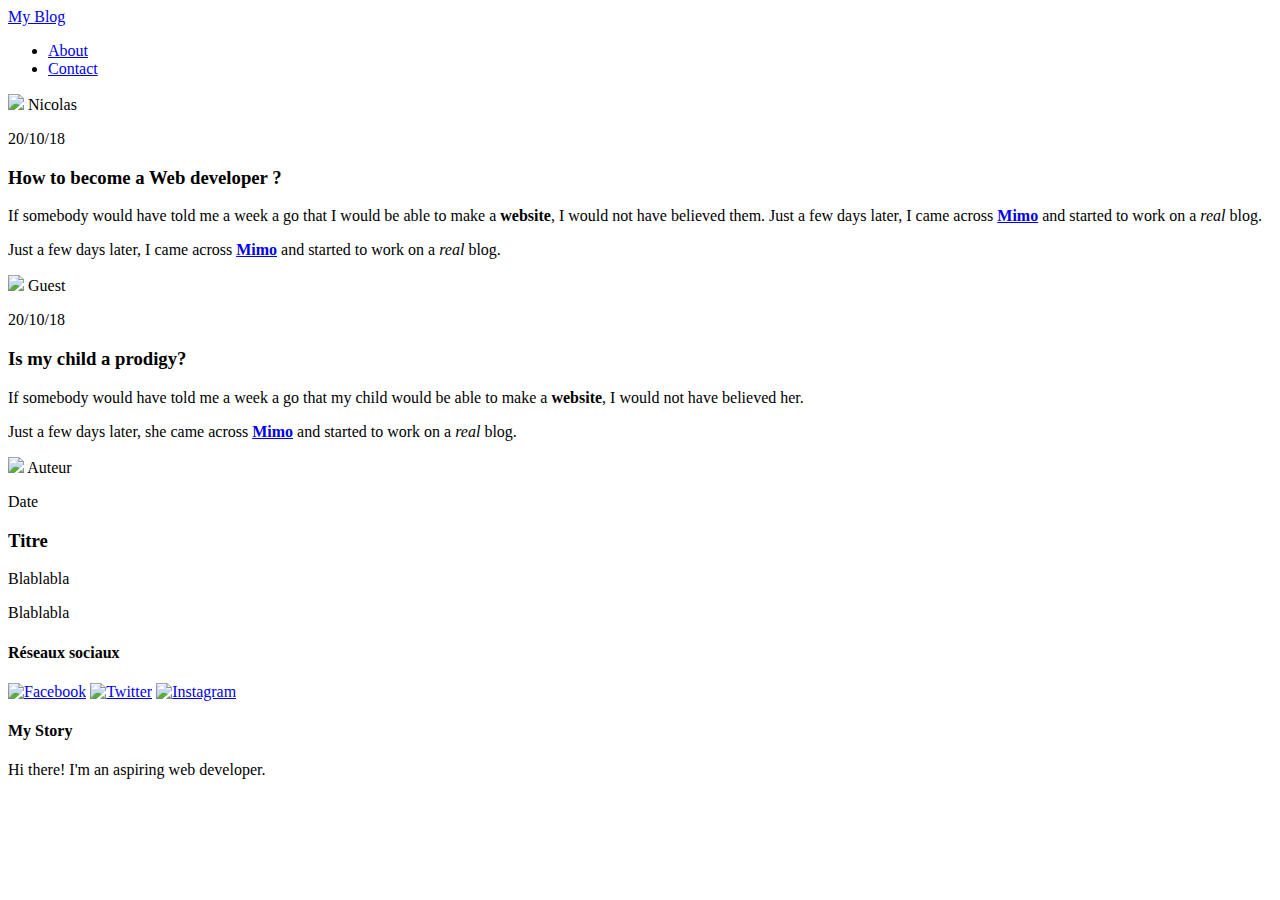
==== index.html @ bd6d1252 "Add files via upload" ====
<!DOCTYPE html>
<html lang="fr">
<head>
    <meta charset="UTF-8">
    <title>Blog</title>
    <link rel="stylesheet" href="../CSS/styleindex.css">
    <link rel="shortcut icon" href="../Images/favicon.ico">
</head>
<body>
    <!--En-tête-->
    <!------------------------------------------------------------------>
    <div id="Header">
        <div class="container">
            <a href="index.html" id="header-title">My Blog</a>
            <ul id="header-nav">
                <li><a href="about.html">About</a></li>
                <li><a href="contact.html">Contact</a></li>
            </ul>
        </div>
    </div>
    <!--Contenu-->
    <!------------------------------------------------------------------>
    <div id="content">
        <!-- Post 1 -->
        <div class="post-container">
            <div class="post">
               <!--Auteur-->
               <div class="post-author">
                   <img src="../Images/me.jpg">
                   <span class="username">Nicolas</span>
               </div>
               <!--Date-->
               <p class="post-date">20/10/18</p>
               <h3 class="post-title">How to become a Web developer ?</h3>
               <!--Texte-->
               <div class="post-content">
               		<p>
               			If somebody would have told me a week a go that I would be able to make a <strong>website</strong>, I would not have believed them.
  						Just a few days later, I came across <strong><a href="https://getmimo.com">Mimo</a></strong> and started to work on a <em>real</em> blog.
               		</p>
               		<p>
						Just a few days later, I came across <strong><a href="https://getmimo.com">Mimo</a></strong> and started to work on a <em>real</em> blog.
               		</p>
               </div>
            </div>
        </div>
    	<!-- Post 2 -->
 		<div class="post-container">
 			<div class="post">
   				<div class="post-author">
    				<img src="../Images/me.jpg">
    				<span>Guest</span>
   				</div>
   				<p class="post-date">20/10/18</p>
   				<h3 class="post-title">Is my child a prodigy?</h3>
   				<div class="post-content">
    				<p>If somebody would have told me a week a go that my
    				child would be able to make a <strong>website</strong>, I would not have believed her.</p>
    				<p>Just a few days later, she came across <strong><a href="https://getmimo.com">Mimo</a></strong> and started to work on a <em>real</em> blog.</p>
   				</div>
  			</div>
 		</div>
 		<!-- Post 3 -->
        <div class="post-container">
            <div class="post">
               <div class="post-author">
                   <img src="../Images/me.jpg">
                   <span class="username">Auteur</span>
               </div>
               <p class="post-date">Date</p>
               <h3 class="post-title">Titre</h3>
               <div class="post-content">
               		<p>
               			Blablabla
               		</p>
               		<p>
						Blablabla
               		</p>
               </div>
            </div>
        </div>
	</div> 
    <!--Pied de page--> 
    <!------------------------------------------------------------------>  
    <div id="footer">
        <div class="container">
           	<div class="column">
            	<h4>Réseaux sociaux</h4>
                <p>
                 	<a href="https://facebook.com/me"><img src="../Images/logofb.png" class="logo" alt="Facebook" title="Facebook" ></a>
                 	<a href="https://twitter.com/me"><img src="../Images/logotw.png" class="logo" alt="Twitter" title="Twitter" ></a>
                 	<a href="https://instagram.com/me"><img 	src="../Images/logoinst.png" class="logo" alt="Instagram" title="Instagram"></a>
             	</p>
            </div>
            <div class="column">
               	<h4>My Story</h4>
               	<p>Hi there! I'm an aspiring web developer.</p>
            </div>  
        </div>
    </div>
</body>
</html>
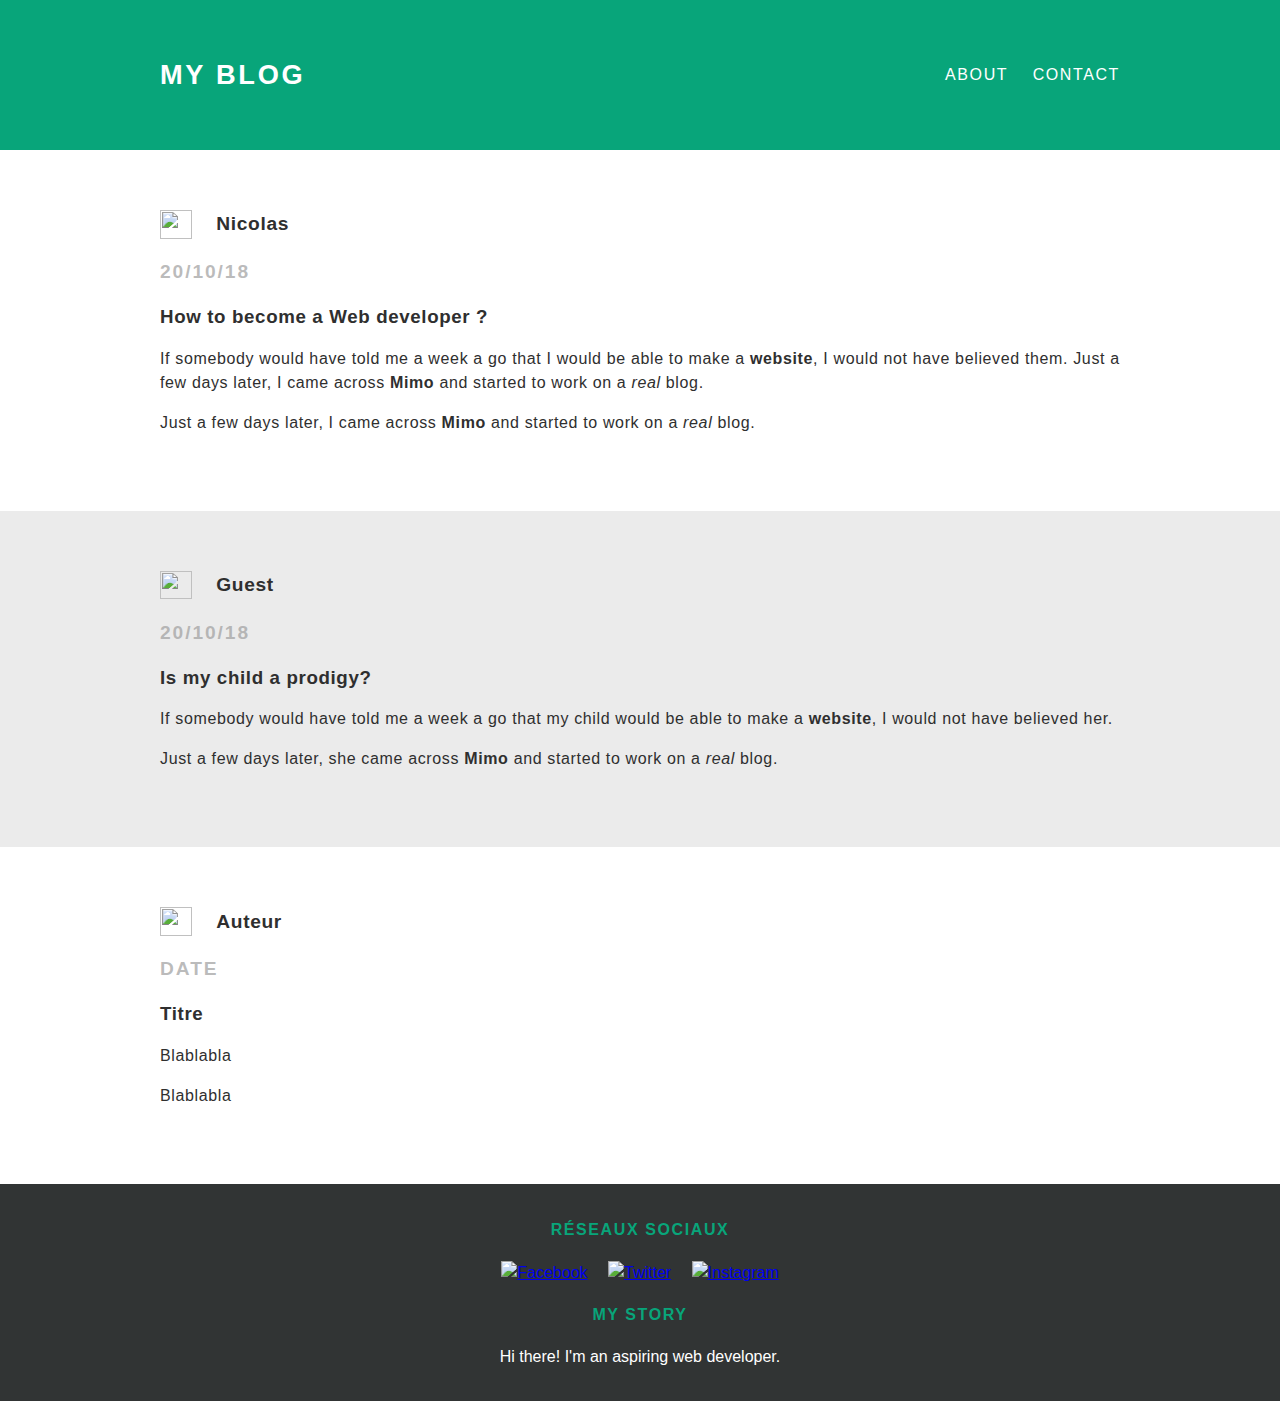
==== commit b6b6f5c3: "Update index.html" ====
--- a/index.html
+++ b/index.html
@@ -3,8 +3,8 @@
 <head>
     <meta charset="UTF-8">
     <title>Blog</title>
-    <link rel="stylesheet" href="../CSS/styleindex.css">
-    <link rel="shortcut icon" href="../Images/favicon.ico">
+    <link rel="stylesheet" href="styleindex.css">
+    <link rel="shortcut icon" href="favicon.ico">
 </head>
 <body>
     <!--En-tête-->
@@ -26,7 +26,7 @@
             <div class="post">
                <!--Auteur-->
                <div class="post-author">
-                   <img src="../Images/me.jpg">
+                   <img src="me.jpg">
                    <span class="username">Nicolas</span>
                </div>
                <!--Date-->
@@ -48,7 +48,7 @@
  		<div class="post-container">
  			<div class="post">
    				<div class="post-author">
-    				<img src="../Images/me.jpg">
+    				<img src="me.jpg">
     				<span>Guest</span>
    				</div>
    				<p class="post-date">20/10/18</p>
@@ -87,9 +87,9 @@
            	<div class="column">
             	<h4>Réseaux sociaux</h4>
                 <p>
-                 	<a href="https://facebook.com/me"><img src="../Images/logofb.png" class="logo" alt="Facebook" title="Facebook" ></a>
-                 	<a href="https://twitter.com/me"><img src="../Images/logotw.png" class="logo" alt="Twitter" title="Twitter" ></a>
-                 	<a href="https://instagram.com/me"><img 	src="../Images/logoinst.png" class="logo" alt="Instagram" title="Instagram"></a>
+                 	<a href="https://facebook.com/me"><img src="logofb.png" class="logo" alt="Facebook" title="Facebook" ></a>
+                 	<a href="https://twitter.com/me"><img src="logotw.png" class="logo" alt="Twitter" title="Twitter" ></a>
+                 	<a href="https://instagram.com/me"><img src="logoinst.png" class="logo" alt="Instagram" title="Instagram"></a>
              	</p>
             </div>
             <div class="column">
@@ -99,4 +99,4 @@
         </div>
     </div>
 </body>
-</html>+</html>
--- a/styleindex.css
+++ b/styleindex.css
@@ -0,0 +1,144 @@
+/*Charger la police*/
+/*------------------------------------------------------------------*/
+@font-face {
+    font-family:"Eras";
+    src:url(../polices/ERASLGHT.woff);
+}
+
+
+
+/*Corps*/
+/*------------------------------------------------------------------*/
+body{
+	/*Police + couleur*/
+	font-family:"Eras",sans-serif;
+	color:#555;
+	/*Couleur de fond*/
+	background-color:white;
+	/*Enlever bordures blanches*/
+	margin:0;
+}
+
+
+
+/*En-tête*/
+/*------------------------------------------------------------------*/
+#Header{
+	/*Couleur de fond*/
+	background-color: rgb(8, 165, 122);
+	height:150px;
+	line-height:150px;
+}
+/*Liens*/
+#Header a{
+	text-decoration: none;
+	color:white;
+	
+	text-transform:uppercase;
+	letter-spacing:0.1em;
+}
+#Header a:hover{
+	color:rgba(234, 230, 230, 0.55)
+}
+/*Titre*/
+#header-title{
+	display:block;
+	float:left;
+	
+	font-size:1.7em;
+	font-weight:bold;
+}
+#header-nav{
+	display:block;
+	float:right;
+	margin-top:0;
+}
+#header-nav li{
+	display:inline;
+	padding-left:20px;
+}
+.container{
+	max-width:60em;
+	margin:0 auto;
+}
+
+
+
+/*Pied de page*/
+/*------------------------------------------------------------------*/
+#footer{
+	background-color: rgb(49, 52, 52);
+	padding:1em 0;
+	margin:0;
+}
+/*Images*/
+.logo{
+	width:3em;
+	height:3em;
+	margin:0 0.5em;
+}
+.column{
+	min-width:300px;
+	display:block;
+	vertical-align:top;
+}
+#footer h4{
+	color:rgb(8, 165, 122);
+	text-transform:uppercase;
+	letter-spacing:0.1em;
+	text-align:center;
+}
+#footer p{
+	color:white;
+	text-align:center;
+}
+footer h3{
+	font-weight:bold;
+}
+
+
+
+/*Contenu*/
+/*------------------------------------------------------------------*/
+.post{
+	max-width:60em;
+	margin:0 auto;
+	padding:60px 0;
+}
+.post-author img{
+	width:2em;
+	height:1.8em;
+	vertical-align:middle;
+}
+.post-author span{
+	margin-left:1em;
+	font-size:1.2em;
+	vertical-align: middle;
+	font-weight:bold;
+}
+.post-date{
+	color:rgba(157, 157, 157, 0.69);
+	
+	font-size:1.2em;
+	font-weight:bold;
+	
+	text-transform:uppercase;
+	letter-spacing:0.1em;
+}
+p{
+	line-height:1.5em;
+}
+#content a{
+	text-decoration:none;
+	font-weight:bold;
+	color:rgb(47, 47, 47);
+}
+#content{
+	color:rgb(47, 47, 47);
+	letter-spacing:0.04em;
+}
+.post-container:nth-child(even){
+	background-color: rgba(211, 211, 211, 0.45);
+}
+
+
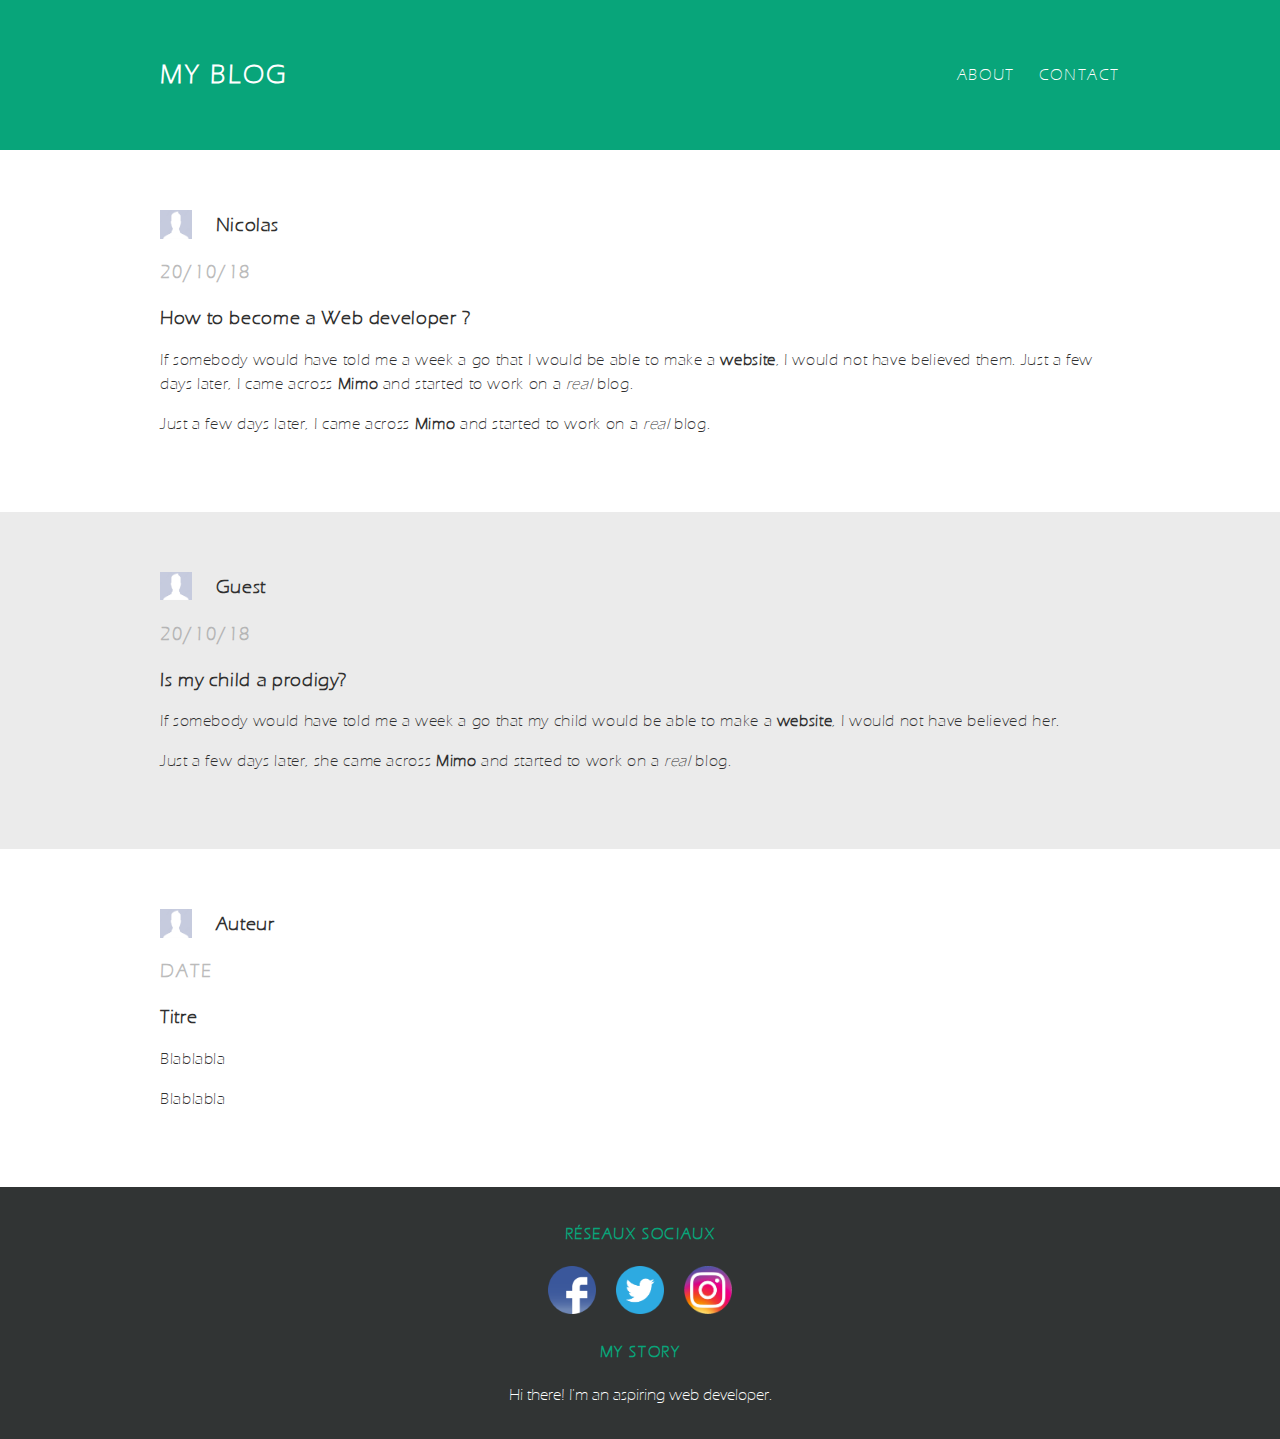
==== commit 65835a6b: "Update index.html" ====
--- a/index.html
+++ b/index.html
@@ -64,7 +64,7 @@
         <div class="post-container">
             <div class="post">
                <div class="post-author">
-                   <img src="../Images/me.jpg">
+                   <img src="me.jpg">
                    <span class="username">Auteur</span>
                </div>
                <p class="post-date">Date</p>
--- a/styleindex.css
+++ b/styleindex.css
@@ -2,7 +2,7 @@
 /*------------------------------------------------------------------*/
 @font-face {
     font-family:"Eras";
-    src:url(../polices/ERASLGHT.woff);
+    src:url(ERASLGHT.woff);
 }
 
 
